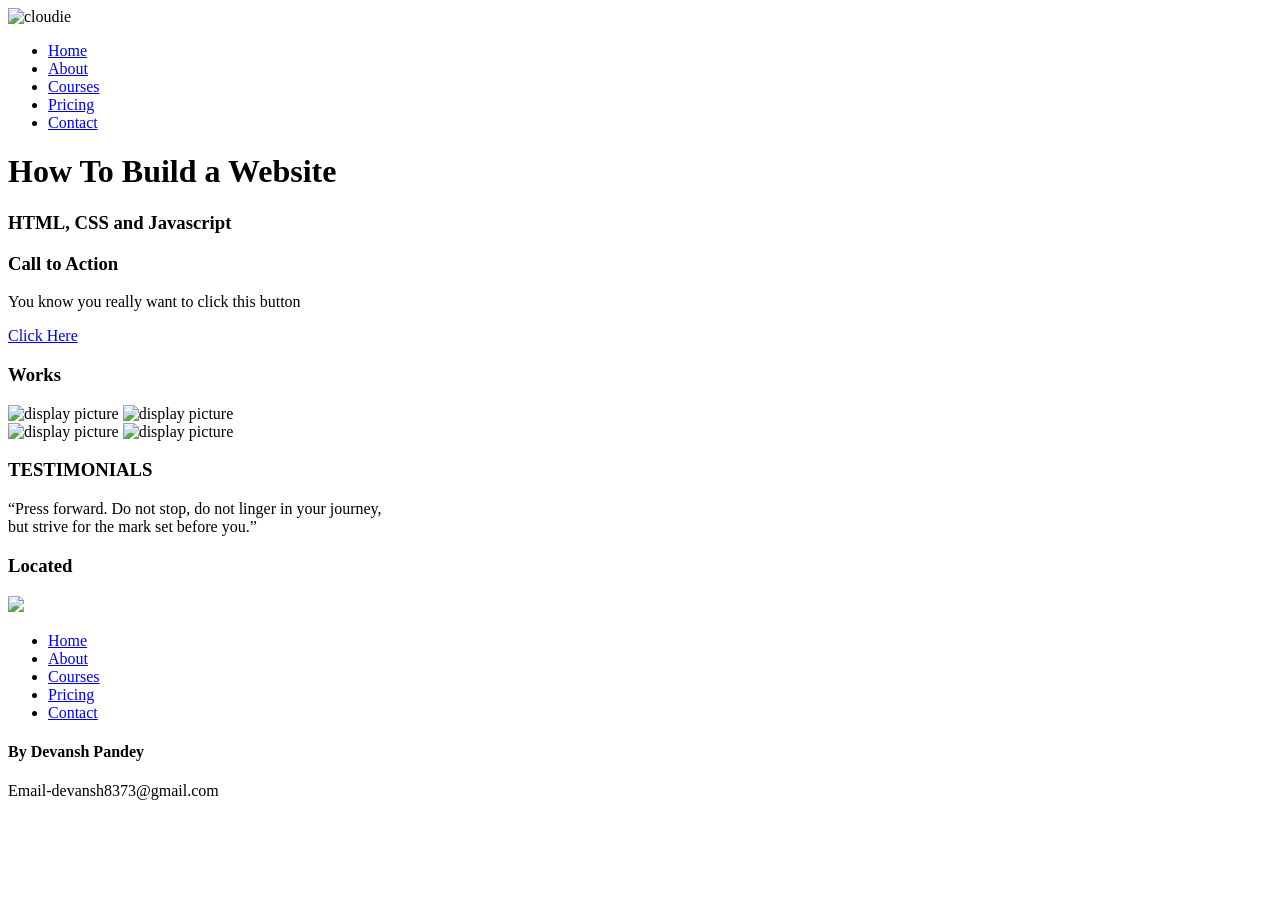
==== index.html @ ebcaa305 "Add files via upload" ====
<!DOCTYPE html>
<html lang="">
<head>
<meta charset="utf-8"/>
<meta name="description" content="How to buils a Website">
<meta name="author" content="Devansh Pandey">
<meta name="keywords" content="how to build a website">
<title>How to build a Website</title>
<link rel="stylesheet" type="text/css" href="assets/css/layout.css">
<link rel="stylesheet" type="text/css" href="assets/css/theme.css">
<script src="https://ajax.googleapis.com/ajax/libs/jquery/3.3.1/jquery.min.js"></script>
</head>
<body>
	<nav class="nav">
		<div class="container">
			<div class="img">
				<img src="assets/images/logo.png" alt="cloudie"/>
			</div>
			<ul class="menu">
				<li><a href="home">Home</a></li>
				<li><a href="about">About</a></li>
				<li><a href="courses">Courses</a></li>
				<li><a href="Pricing">Pricing</a></li>
				<li><a href="contacts">Contact</a></li>
			</ul>
		</div>
	</nav>
	<header>
	<div class="title-wrap">
		<h1 class="header-title">How To Build a Website</h1>
	    <h3 class="header-subtitle">HTML, CSS and Javascript</h3>
	</div>
	</header>
	<section class="banner">
	<div class="container">
	     <div class="intro">
			<h3 class="heath">Call to Action</h3>
			<p>You know you really want to click this button</p>
		</div>
		<div class="intro-right">
			<a href="#" class="call-button">Click Here</a>
		</div>
	</div>
	</section>
	<section>
		<div class="container">
			<h3 class="work">Works</h3>
			<div class="column1">
				<img src="assets/images/cards1.jpg" alt="display picture">
				<img class="row2" src="assets/images/cards1.jpg" alt="display picture">
			</div>
			<div class="column2">
				<img src="assets/images/cards2.jpg" alt="display picture">
				<img class="row2" src="assets/images/cards2.jpg" alt="display picture">
			</div>
			</div>
	</section>
	<section class="testimonials">
		<div class="container">
          <h3 class="testi">TESTIMONIALS</h3>
          <p class="testip">
          	“Press forward. Do not stop, do not linger in your journey, </br>but strive for the mark set before you.” 
          </p>
		</div>
	</section>
	<section class="maps">
	<div class="container">
		<h3 class=locat>Located</h3>
		<div class="map">
			<img src="assets/images/map.png">
		</div>
	</div>
	</section>
	<footer>
		<div class="container">
			<ul class="foot">
				<li><a href="home">Home</a></li>
				<li><a href="about">About</a></li>
				<li><a href="courses">Courses</a></li>
				<li><a href="Pricing">Pricing</a></li>
				<li><a href="contacts">Contact</a></li>
			</ul>
			<h4>By Devansh Pandey</h4>
			<p>Email-devansh8373@gmail.com</p>
		</div>
	</footer>

 <script src="assets/JS/script.js" type="text/Javascript"></script>


</body>

</html>
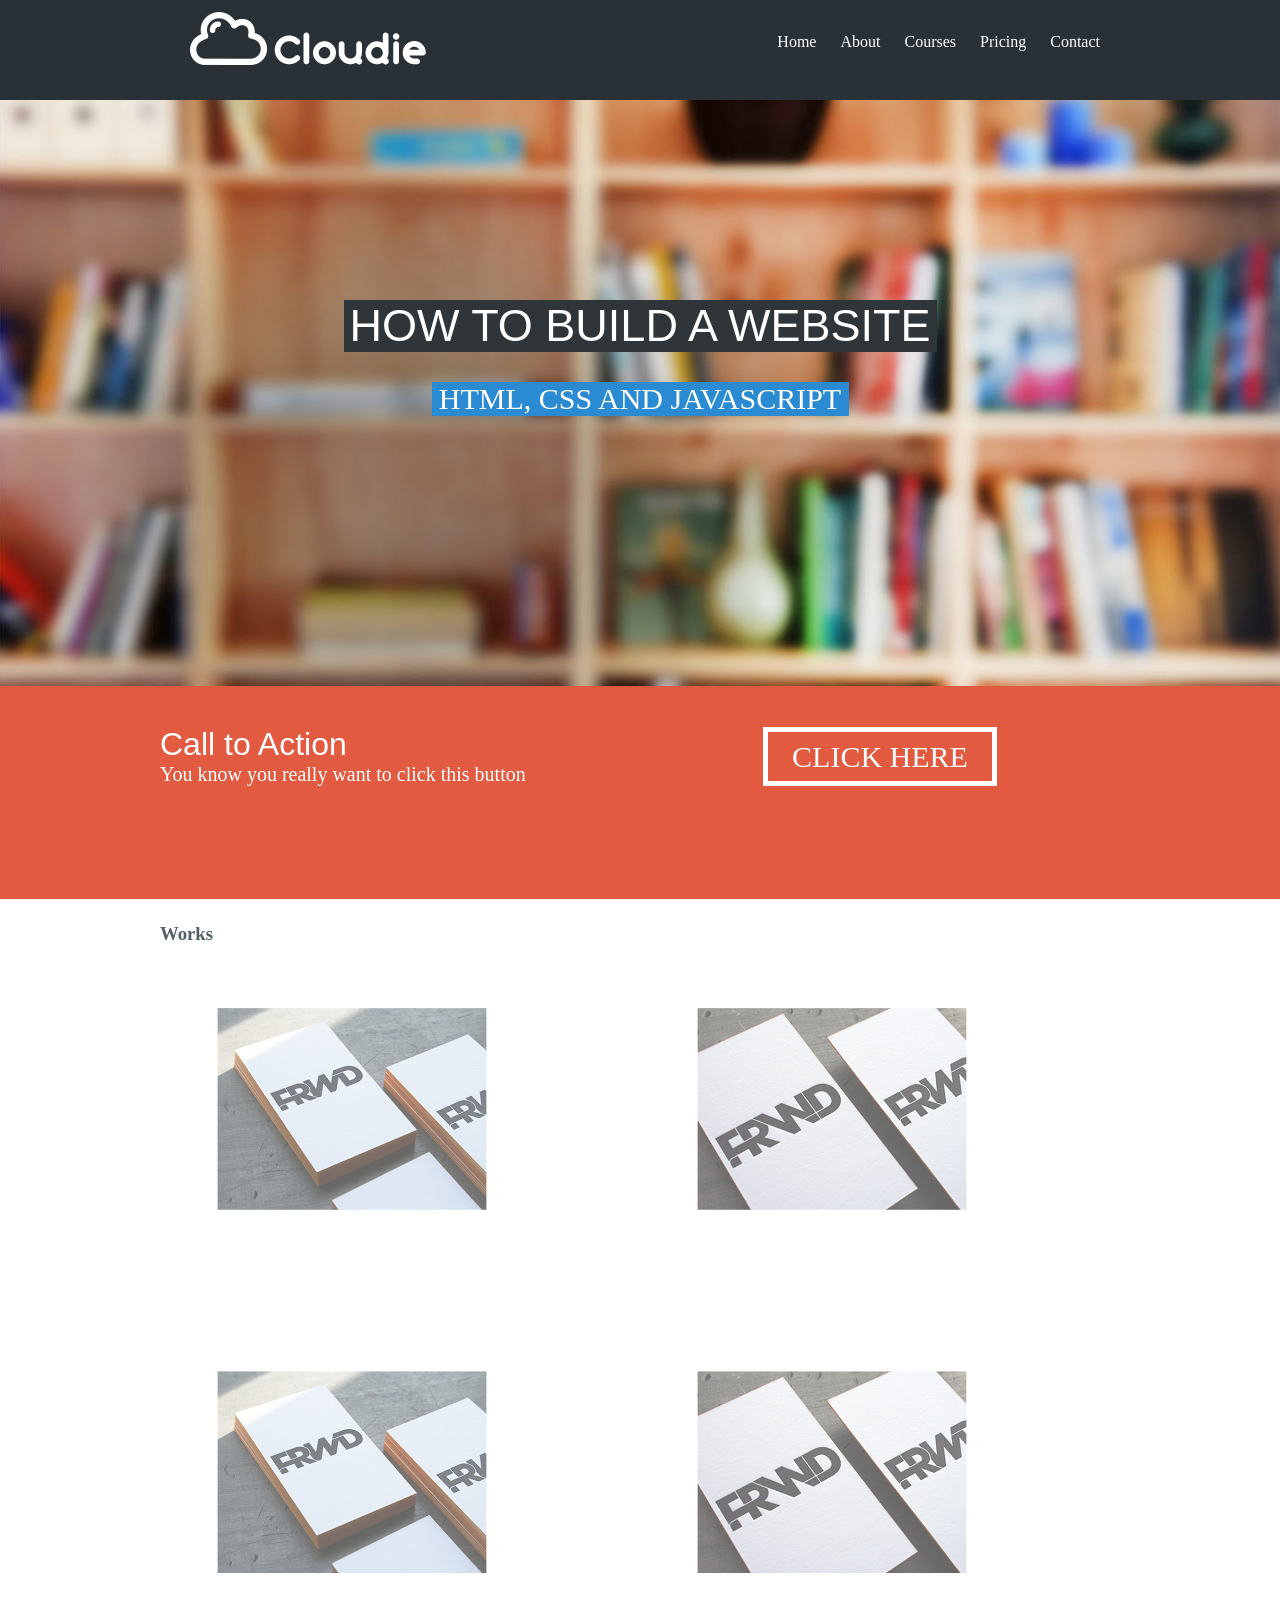
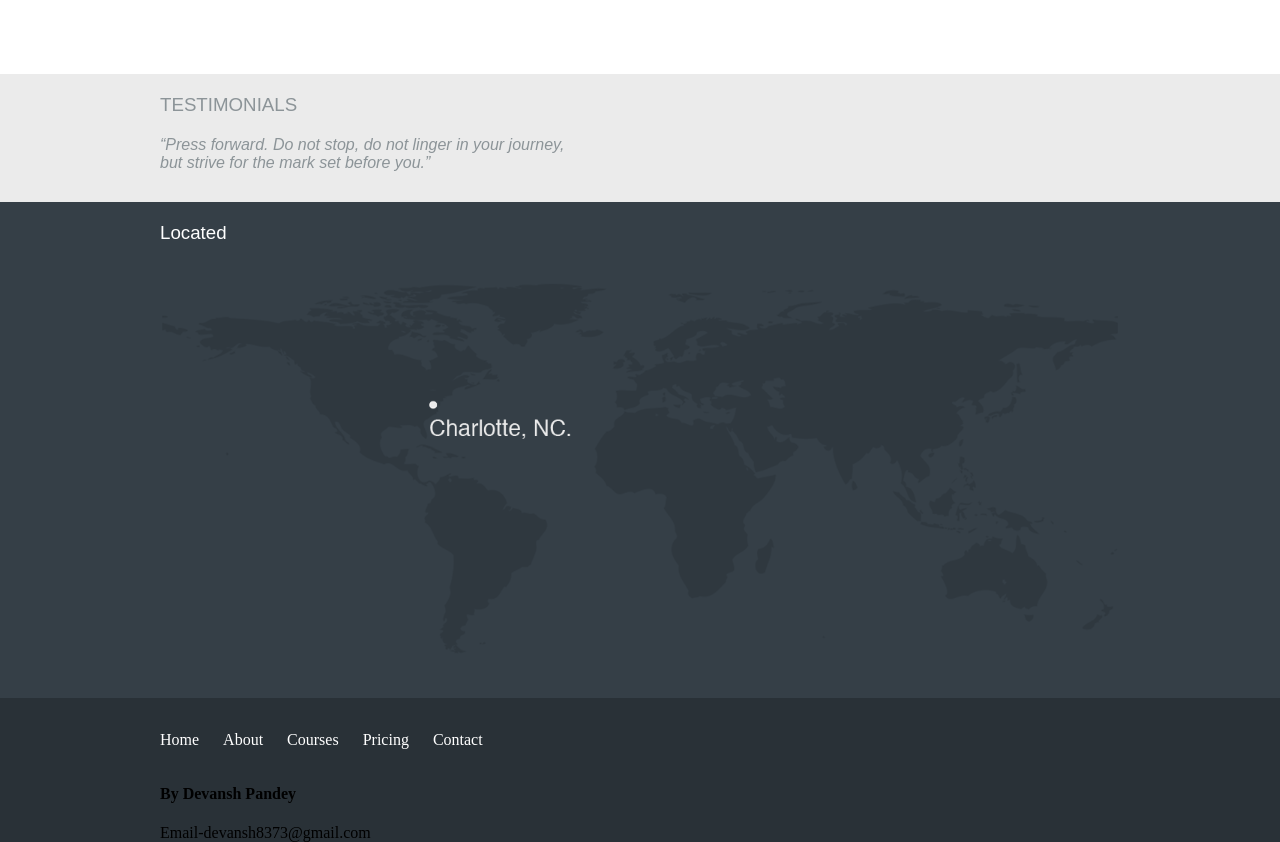
==== commit 8b9835aa: "Initial code upload" ====
--- a/index.html
+++ b/index.html
@@ -6,8 +6,8 @@
 <meta name="author" content="Devansh Pandey">
 <meta name="keywords" content="how to build a website">
 <title>How to build a Website</title>
-<link rel="stylesheet" type="text/css" href="assets/css/layout.css">
-<link rel="stylesheet" type="text/css" href="assets/css/theme.css">
+<link rel="stylesheet" type="text/css" href="assets/CSS/layout.css">
+<link rel="stylesheet" type="text/css" href="assets/CSS/theme.css">
 <script src="https://ajax.googleapis.com/ajax/libs/jquery/3.3.1/jquery.min.js"></script>
 </head>
 <body>
--- a/assets/CSS/layout.css
+++ b/assets/CSS/layout.css
@@ -0,0 +1,236 @@
+body {
+    	margin: 0px;
+    }
+    p,h1,h3 {
+        margin: 0;
+    }
+    *{
+        -webkit-box-sizing:border-box;
+        -moz-box-sizing:border-box;
+        box-sizing: border-box;
+    }
+    a {
+        color: #ffffff;
+        
+        text-decoration: none;
+    }
+    section {
+        overflow: hidden;
+    }
+    .testimonials{
+        background-color: #ebebeb;
+        padding-bottom: 30px;
+    }
+
+	.nav{
+		width: 100%;
+		height: 100px;
+	}
+
+    .container {
+    	margin: auto;
+    	max-width: 960px;
+    	width:100%;
+    }
+    .img{
+    	float: left;
+    }
+    .menu{
+    	margin:0;
+    	float: right;
+    	display: inline-block;
+    }
+    .menu > li {
+    	display: inline-block;
+    	
+    }
+
+    
+    .title-wrap {
+        padding-top: 200px;
+        width: 100%;
+        text-align: center;
+    }
+    .banner {
+        background-color: #e25b40;
+        color: #ffffff;
+        width: 100%;
+        height: 213px;
+        display: inline-block;
+    }
+    .intro{
+        float: left;
+        width: 50%;
+    }
+    .intro-right{
+        float: left;
+        width: 50%;
+        height: 100%;
+        display:block;
+        padding-top: 54px;
+        text-align: center;
+    }
+    .intro{
+        padding-top: 40px;
+        
+    }
+    .call-button{
+        border:5px solid #ffffff;
+        text-transform: uppercase;
+        padding: 8px 24px;
+        font-size: 30px;
+    }
+    .heath{
+        font-size: 32px;
+        font-family: Helvetica;
+        font-weight: 100;}
+    .intro > p{
+        font-size: 20px;
+    }
+    .column1,.column2 {
+        width: 50%;
+        float: left;
+
+
+    }
+    .column1 img,.column2 img {
+        max-width: 80%;
+        margin: auto;
+        opacity: 0.6;
+        transform: scale(0.7);
+        -webkit-transform:scale(0.7);
+        -moz-transform:scale(0.7);
+        -o-transform:scale(0.7);
+        transition: 0.3s all ease-in-out 0s;
+        -webkit-transition: 0.3s all ease-in-out 0s;
+        -moz-transition: 0.3s all ease-in-out 0s;
+        -o-transition: 0.3s all ease-in-out 0s;
+
+    }
+
+     .column1 img:hover,.column2 img:hover {
+        opacity: 1;
+        transform: scale(1);
+        -webkit-transform:scale(1);
+        -moz-transform:scale(1);
+        -o-transform:scale(1);
+        transition: 0.3s all ease-in-out 0s;
+        -webkit-transition: 0.3s all ease-in-out 0s;
+        -moz-transition: 0.3s all ease-in-out 0s;
+        -o-transition: 0.3s all ease-in-out 0s;
+     }
+     .row2 {
+        padding-top: 75px;
+        padding-bottom: 50px;
+    }
+     .column1 img.bigger,.column2 img.bigger {
+        opacity: 1;
+        transform: scale(1);
+        -webkit-transform:scale(1);
+        -moz-transform:scale(1);
+        -o-transform:scale(1);
+        transition: 0.3s all ease-in-out 0s;
+        -webkit-transition: 0.3s all ease-in-out 0s;
+        -moz-transition: 0.3s all ease-in-out 0s;
+        -o-transition: 0.3s all ease-in-out 0s;
+     }
+   
+        
+    .work{
+        padding:20px 0px 20px 0px;
+        color: #515f67;
+        font-family: "Times New Roman"
+    }
+    .testi {
+        color: #8c9498;
+        padding: 20px 0px 20px 0px;
+        font-family: Helvetica;
+        font-weight: 100;
+    }
+    .testip{
+        font-family: Helvetica;
+        color: #8c9498;
+        font-style: italic;
+    }
+
+    .nav{
+        background-color: #293137;
+        
+    }
+
+    
+   
+    }
+    .menu{
+        list-style: none;
+        
+    }
+    li {
+        color: #ffffff;
+        padding: 33px 0px 0px 20px;
+    }
+    header {
+        background-image: url('../images/header.jpg');
+        background-size: cover;
+        background-position: center center;
+        height: 586px;
+        width: 100%;
+    }
+    .header-title {
+        text-transform: uppercase;
+        color: #ffffff;
+
+        background-color: #2f3539;
+        width: 593px;
+        font-family: Helvetica;
+        font-size: 45px;
+        font-weight: 100;
+        margin: auto;
+
+    }
+    .header-subtitle {
+        background-color: #2b8bd2;
+        color: #ffffff;
+        width: 417px;
+         cursor: pointer;
+        margin: auto;
+        margin-top: 30px;
+        font-size: 30px;
+        font-weight: 100;
+        text-transform: uppercase;
+    }
+    .health {
+        padding-top: 30px;
+    }
+    .maps{
+        background-color: #353f47;
+
+    }
+    .map img {
+        width: 100%;
+        height: 100%;
+    }
+    .locat {
+        font-family: Helvetica;
+        color: #ffffff;
+        padding-top: 20px;
+        font-weight: 100;
+    }
+    li {
+        display: inline-block;
+        padding: 33px 20px 15px 0px;
+        
+    }
+    footer {
+        background-color: #293137;
+        
+    }
+    .foot{
+        margin: 0;
+        padding-left: 0px;
+
+    }
+    a:hover {
+     color: #2b8bd2;
+     -webkit-transition: 0.2s ease-in-out;
+    }
--- a/assets/CSS/theme.css
+++ b/assets/CSS/theme.css
@@ -0,0 +1,82 @@
+
+	.nav{
+		background-color: #293137;
+		
+	}
+
+    
+   
+    }
+    .menu{
+    	list-style: none;
+    	
+    }
+    li {
+    	color: #ffffff;
+    	padding: 33px 0px 0px 20px;
+    }
+    header {
+        background-image: url('../images/header.jpg');
+        background-size: cover;
+        background-position: center center;
+        height: 586px;
+        width: 100%;
+    }
+    .header-title {
+        text-transform: uppercase;
+        color: #ffffff;
+
+        background-color: #2f3539;
+        width: 593px;
+        font-family: Helvetica;
+        font-size: 45px;
+        font-weight: 100;
+        margin: auto;
+
+    }
+    .header-subtitle {
+        background-color: #2b8bd2;
+        color: #ffffff;
+        width: 417px;
+         cursor: pointer;
+        margin: auto;
+        margin-top: 30px;
+        font-size: 30px;
+        font-weight: 100;
+        text-transform: uppercase;
+    }
+    .health {
+        padding-top: 30px;
+    }
+    .maps{
+        background-color: #353f47;
+
+    }
+    .map img {
+        width: 100%;
+        height: 100%;
+    }
+    .locat {
+        font-family: Helvetica;
+        color: #ffffff;
+        padding-top: 20px;
+        font-weight: 100;
+    }
+    li {
+        display: inline-block;
+        padding: 33px 20px 15px 0px;
+        
+    }
+    footer {
+        background-color: #293137;
+        
+    }
+    .foot{
+        margin: 0;
+        padding-left: 0px;
+
+    }
+    a:hover {
+     color: #2b8bd2;
+     -webkit-transition: 0.2s ease-in-out;
+    }
